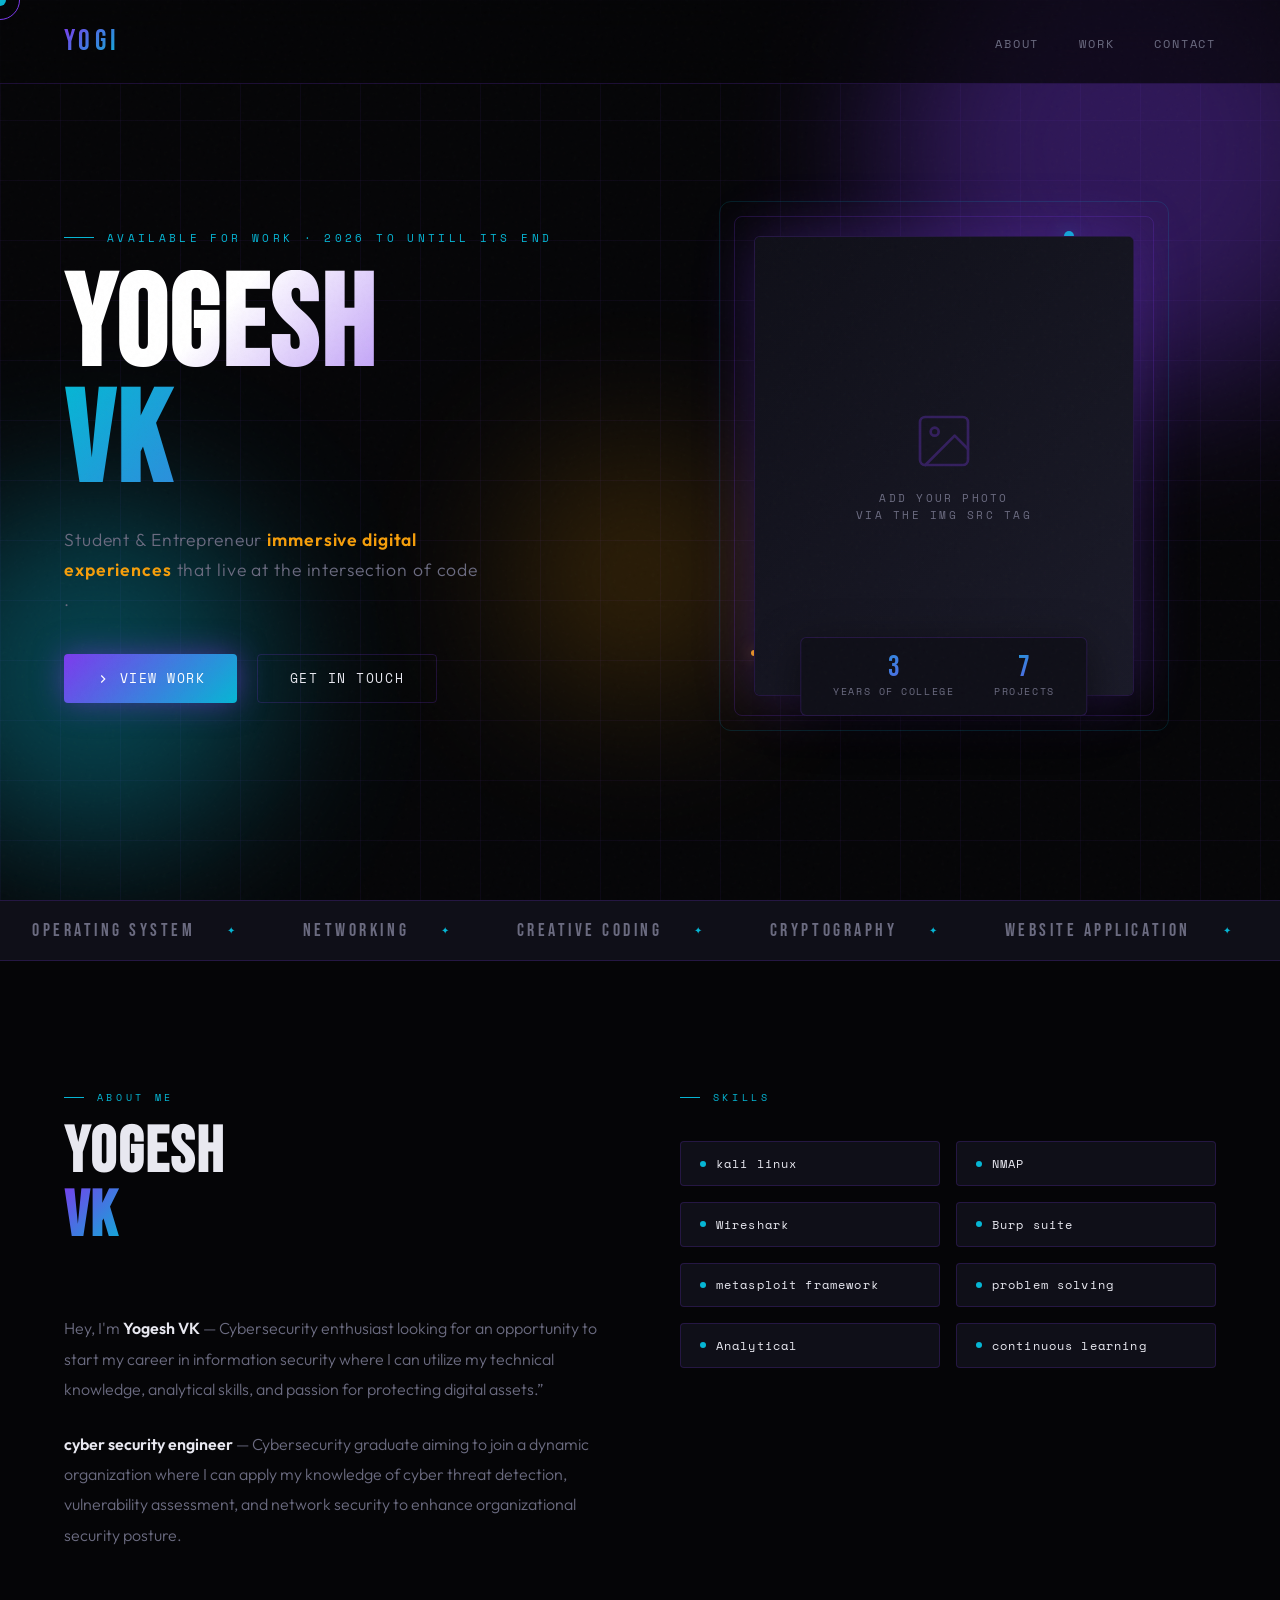
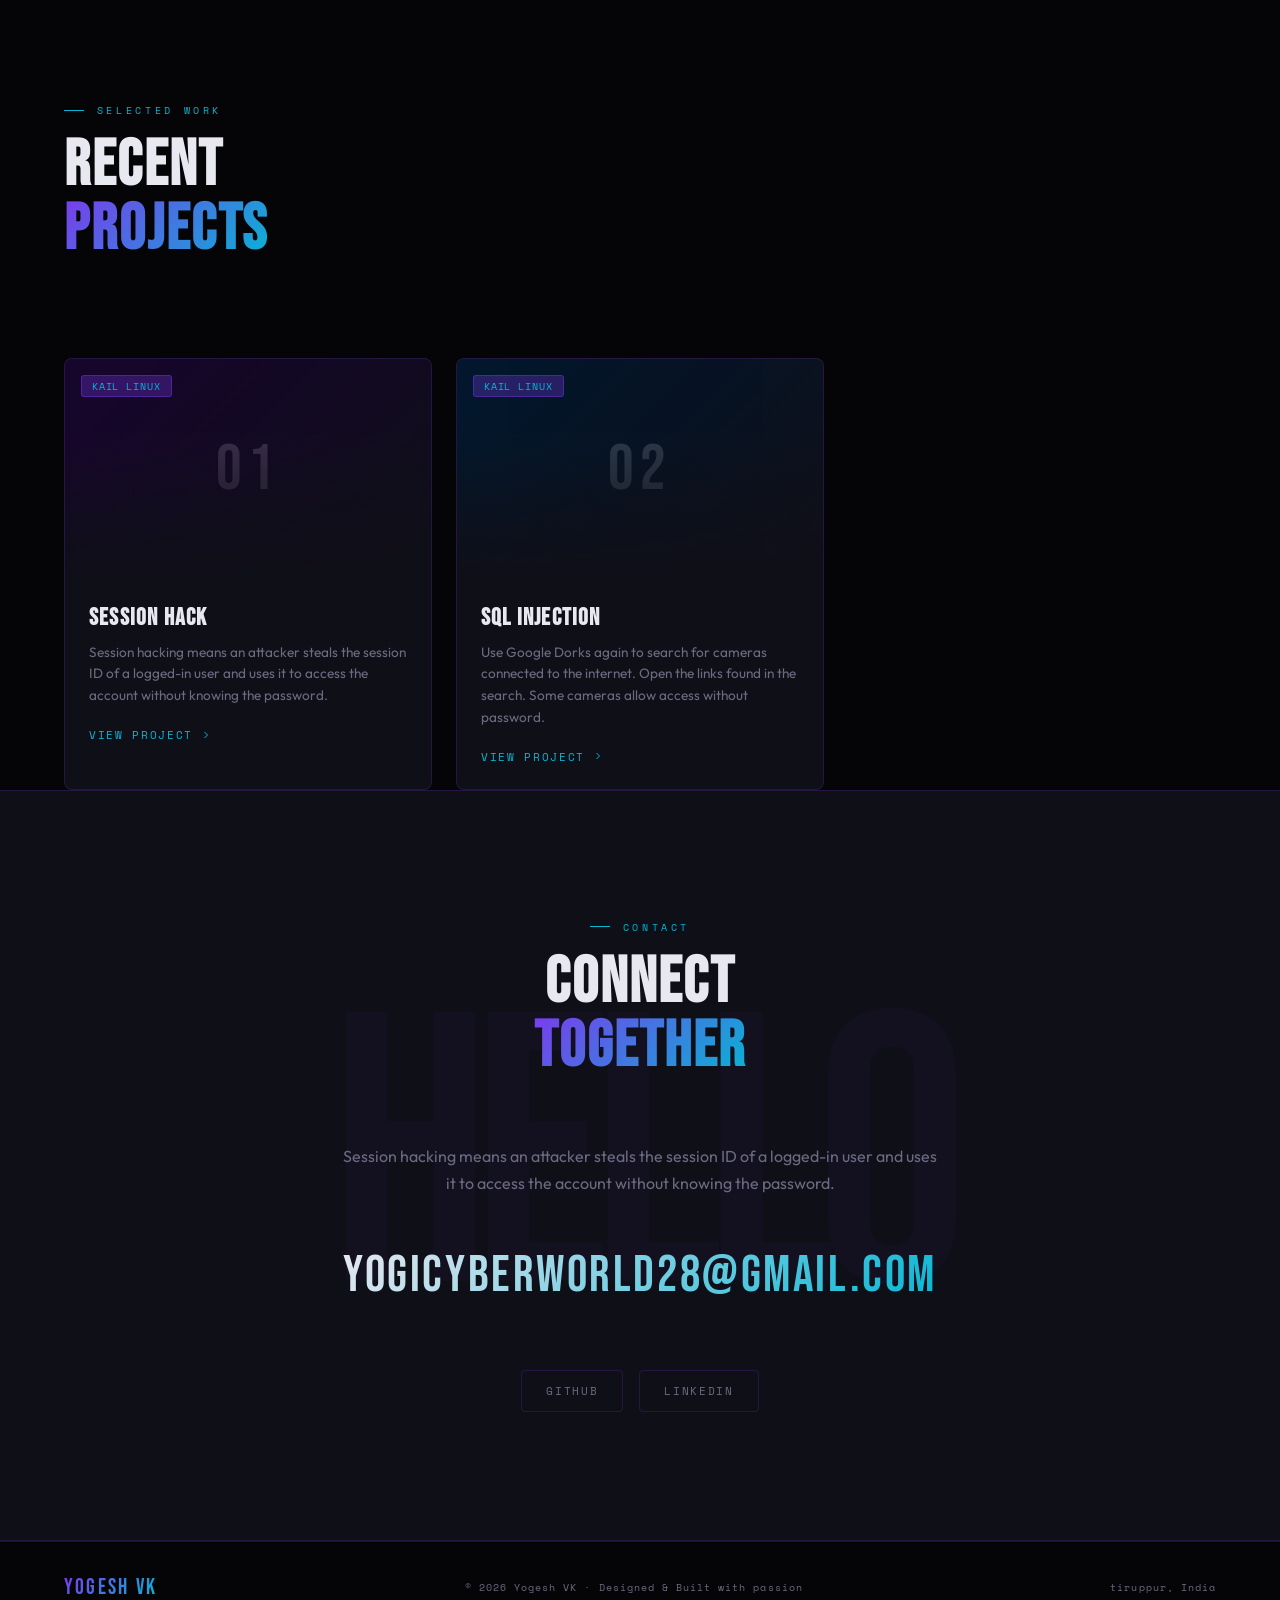
==== site.html @ 0c8a8bc3 "Add files via upload" ====
<!DOCTYPE html>
<html lang="en">
<head>
<meta charset="UTF-8">
<meta name="viewport" content="width=device-width, initial-scale=1.0">
<title>YOGESH VK — Portfolio</title>
<link href="https://fonts.googleapis.com/css2?family=Bebas+Neue&family=Space+Mono:ital,wght@0,400;0,700;1,400&family=Outfit:wght@300;400;600&display=swap" rel="stylesheet">
<style>
  :root {
    --bg: #050507;
    --bg2: #0a0a10;
    --surface: #0f0f18;
    --accent: #7c3aed;
    --accent2: #06b6d4;
    --accent3: #f59e0b;
    --glow: rgba(124, 58, 237, 0.5);
    --glow2: rgba(6, 182, 212, 0.4);
    --text: #e8e8f0;
    --muted: #6b6b80;
    --border: rgba(124, 58, 237, 0.2);
  }

  *, *::before, *::after { margin: 0; padding: 0; box-sizing: border-box; }

  html { scroll-behavior: smooth; }

  body {
    background: var(--bg);
    color: var(--text);
    font-family: 'Outfit', sans-serif;
    overflow-x: hidden;
    cursor: none;
  }

  /* CUSTOM CURSOR */
  .cursor {
    position: fixed;
    width: 12px; height: 12px;
    background: var(--accent2);
    border-radius: 50%;
    pointer-events: none;
    z-index: 9999;
    transform: translate(-50%, -50%);
    transition: transform 0.1s, width 0.2s, height 0.2s, background 0.2s;
    mix-blend-mode: exclusion;
  }
  .cursor-ring {
    position: fixed;
    width: 40px; height: 40px;
    border: 1px solid var(--accent);
    border-radius: 50%;
    pointer-events: none;
    z-index: 9998;
    transform: translate(-50%, -50%);
    transition: transform 0.15s ease-out, width 0.3s, height 0.3s, border-color 0.3s;
  }

  /* NOISE OVERLAY */
  body::before {
    content: '';
    position: fixed; inset: 0;
    background-image: url("data:image/svg+xml,%3Csvg viewBox='0 0 256 256' xmlns='http://www.w3.org/2000/svg'%3E%3Cfilter id='noise'%3E%3CfeTurbulence type='fractalNoise' baseFrequency='0.9' numOctaves='4' stitchTiles='stitch'/%3E%3C/filter%3E%3Crect width='100%25' height='100%25' filter='url(%23noise)' opacity='0.04'/%3E%3C/svg%3E");
    pointer-events: none;
    z-index: 9990;
    opacity: 0.5;
  }

  /* NAV */
  nav {
    position: fixed; top: 0; left: 0; right: 0;
    z-index: 100;
    display: flex; align-items: center; justify-content: space-between;
    padding: 1.5rem 4rem;
    background: rgba(5,5,7,0.7);
    backdrop-filter: blur(20px);
    border-bottom: 1px solid var(--border);
  }
  .nav-logo {
    font-family: 'Bebas Neue', sans-serif;
    font-size: 1.8rem;
    letter-spacing: 0.15em;
    background: linear-gradient(135deg, var(--accent), var(--accent2));
    -webkit-background-clip: text;
    -webkit-text-fill-color: transparent;
  }
  .nav-links { display: flex; gap: 2.5rem; list-style: none; }
  .nav-links a {
    font-family: 'Space Mono', monospace;
    font-size: 0.75rem;
    letter-spacing: 0.15em;
    text-transform: uppercase;
    color: var(--muted);
    text-decoration: none;
    transition: color 0.3s;
    position: relative;
  }
  .nav-links a::after {
    content: '';
    position: absolute; bottom: -4px; left: 0;
    width: 0; height: 1px;
    background: var(--accent2);
    transition: width 0.3s;
  }
  .nav-links a:hover { color: var(--accent2); }
  .nav-links a:hover::after { width: 100%; }

  /* HERO */
  .hero {
    min-height: 100vh;
    display: flex; flex-direction: column; justify-content: center;
    padding: 6rem 4rem 4rem;
    position: relative;
    overflow: hidden;
  }

  /* Animated grid background */
  .hero::before {
    content: '';
    position: absolute; inset: 0;
    background-image:
      linear-gradient(rgba(124,58,237,0.06) 1px, transparent 1px),
      linear-gradient(90deg, rgba(124,58,237,0.06) 1px, transparent 1px);
    background-size: 60px 60px;
    animation: gridShift 20s linear infinite;
  }
  @keyframes gridShift {
    0% { transform: translateY(0); }
    100% { transform: translateY(60px); }
  }

  /* Orbs */
  .orb {
    position: absolute;
    border-radius: 50%;
    filter: blur(80px);
    opacity: 0.35;
    animation: float 8s ease-in-out infinite;
  }
  .orb1 { width: 500px; height: 500px; background: var(--accent); top: -100px; right: -100px; animation-delay: 0s; }
  .orb2 { width: 350px; height: 350px; background: var(--accent2); bottom: 50px; left: -80px; animation-delay: -3s; }
  .orb3 { width: 250px; height: 250px; background: var(--accent3); top: 50%; left: 40%; animation-delay: -5s; opacity: 0.2; }

  @keyframes float {
    0%, 100% { transform: translateY(0) scale(1); }
    50% { transform: translateY(-30px) scale(1.05); }
  }

  .hero-inner {
    position: relative; z-index: 2;
    display: grid;
    grid-template-columns: 1fr 1fr;
    gap: 4rem;
    align-items: center;
    max-width: 1400px;
  }

  .hero-label {
    font-family: 'Space Mono', monospace;
    font-size: 0.7rem;
    letter-spacing: 0.3em;
    color: var(--accent2);
    text-transform: uppercase;
    margin-bottom: 1.5rem;
    display: flex; align-items: center; gap: 0.8rem;
  }
  .hero-label::before {
    content: '';
    display: inline-block;
    width: 30px; height: 1px;
    background: var(--accent2);
  }

  .hero-name {
    font-family: 'Bebas Neue', sans-serif;
    font-size: clamp(5rem, 10vw, 9rem);
    line-height: 0.9;
    letter-spacing: 0.02em;
    margin-bottom: 1.5rem;
  }
  .hero-name .line1 {
    display: block;
    background: linear-gradient(135deg, #fff 30%, var(--accent) 100%);
    -webkit-background-clip: text;
    -webkit-text-fill-color: transparent;
  }
  .hero-name .line2 {
    display: block;
    background: linear-gradient(135deg, var(--accent2) 0%, var(--accent) 100%);
    -webkit-background-clip: text;
    -webkit-text-fill-color: transparent;
  }

  .hero-role {
    font-size: 1.1rem;
    color: var(--muted);
    font-weight: 300;
    letter-spacing: 0.05em;
    margin-bottom: 2.5rem;
    max-width: 420px;
    line-height: 1.7;
  }
  .hero-role span { color: var(--accent3); font-weight: 600; }

  .hero-cta {
    display: flex; gap: 1.2rem; flex-wrap: wrap;
  }
  .btn-primary {
    display: inline-flex; align-items: center; gap: 0.6rem;
    padding: 0.85rem 2rem;
    background: linear-gradient(135deg, var(--accent), var(--accent2));
    color: #fff;
    font-family: 'Space Mono', monospace;
    font-size: 0.8rem;
    letter-spacing: 0.12em;
    text-transform: uppercase;
    text-decoration: none;
    border-radius: 4px;
    position: relative;
    overflow: hidden;
    transition: transform 0.2s, box-shadow 0.3s;
    box-shadow: 0 0 30px var(--glow);
  }
  .btn-primary:hover {
    transform: translateY(-3px);
    box-shadow: 0 10px 40px var(--glow);
  }
  .btn-outline {
    display: inline-flex; align-items: center; gap: 0.6rem;
    padding: 0.85rem 2rem;
    border: 1px solid var(--border);
    color: var(--text);
    font-family: 'Space Mono', monospace;
    font-size: 0.8rem;
    letter-spacing: 0.12em;
    text-transform: uppercase;
    text-decoration: none;
    border-radius: 4px;
    transition: border-color 0.3s, color 0.3s, box-shadow 0.3s;
    background: transparent;
  }
  .btn-outline:hover {
    border-color: var(--accent2);
    color: var(--accent2);
    box-shadow: 0 0 20px var(--glow2);
  }

  /* PROFILE IMAGE AREA */
  .hero-visual {
    position: relative;
    display: flex;
    justify-content: center;
    align-items: center;
  }

  .image-frame {
    position: relative;
    width: 380px; height: 460px;
  }

  /* Decorative corner rings */
  .image-frame::before {
    content: '';
    position: absolute;
    inset: -20px;
    border: 1px solid var(--border);
    border-radius: 8px;
    animation: rotateBorder 10s linear infinite;
  }
  .image-frame::after {
    content: '';
    position: absolute;
    inset: -35px;
    border: 1px solid rgba(6,182,212,0.15);
    border-radius: 12px;
  }
  @keyframes rotateBorder {
    0% { clip-path: inset(0 95% 0 0); }
    25% { clip-path: inset(0 0 95% 0); }
    50% { clip-path: inset(0 0 0 95%); }
    75% { clip-path: inset(95% 0 0 0); }
    100% { clip-path: inset(0 95% 0 0); }
  }

  .profile-img-wrapper {
    width: 100%; height: 100%;
    border-radius: 6px;
    overflow: hidden;
    border: 1px solid var(--border);
    background: var(--surface);
    position: relative;
    box-shadow: 0 0 60px rgba(124,58,237,0.3), inset 0 0 60px rgba(0,0,0,0.5);
  }

  .profile-img-wrapper img {
    width: 100%; height: 100%;
    object-fit: cover;
    display: block;
    filter: grayscale(20%) contrast(1.05);
    transition: filter 0.4s;
  }
  .profile-img-wrapper:hover img { filter: grayscale(0%) contrast(1.1); }

  /* Placeholder when no image */
  .img-placeholder {
    width: 100%; height: 100%;
    display: flex; flex-direction: column;
    align-items: center; justify-content: center;
    gap: 1rem;
    background: linear-gradient(135deg, var(--surface), #1a1a28);
  }
  .img-placeholder svg { opacity: 0.3; }
  .img-placeholder p {
    font-family: 'Space Mono', monospace;
    font-size: 0.7rem;
    letter-spacing: 0.2em;
    color: var(--muted);
    text-transform: uppercase;
    text-align: center;
  }

  /* Glow dot accents */
  .dot-accent {
    position: absolute;
    border-radius: 50%;
    background: var(--accent2);
    box-shadow: 0 0 20px var(--glow2);
    animation: pulse 3s ease-in-out infinite;
  }
  .dot1 { width: 10px; height: 10px; top: -5px; right: 60px; }
  .dot2 { width: 6px; height: 6px; bottom: 40px; left: -3px; animation-delay: -1.5s; background: var(--accent3); box-shadow: 0 0 15px rgba(245,158,11,0.7); }
  @keyframes pulse {
    0%, 100% { opacity: 1; transform: scale(1); }
    50% { opacity: 0.4; transform: scale(0.6); }
  }

  /* Stats strip */
  .stats-strip {
    position: absolute;
    bottom: -20px; left: 50%; transform: translateX(-50%);
    background: var(--surface);
    border: 1px solid var(--border);
    border-radius: 6px;
    padding: 1rem 2rem;
    display: flex; gap: 2.5rem;
    box-shadow: 0 10px 40px rgba(0,0,0,0.5);
    white-space: nowrap;
  }
  .stat { text-align: center; }
  .stat-num {
    font-family: 'Bebas Neue', sans-serif;
    font-size: 1.8rem;
    line-height: 1;
    background: linear-gradient(135deg, var(--accent2), var(--accent));
    -webkit-background-clip: text;
    -webkit-text-fill-color: transparent;
  }
  .stat-label {
    font-size: 0.65rem;
    font-family: 'Space Mono', monospace;
    letter-spacing: 0.15em;
    color: var(--muted);
    text-transform: uppercase;
  }

  /* SECTIONS */
  section { padding: 8rem 4rem; position: relative; max-width: 1400px; margin: 0 auto; }

  .section-tag {
    font-family: 'Space Mono', monospace;
    font-size: 0.65rem;
    letter-spacing: 0.35em;
    color: var(--accent2);
    text-transform: uppercase;
    display: flex; align-items: center; gap: 0.8rem;
    margin-bottom: 1rem;
  }
  .section-tag::before {
    content: '';
    width: 20px; height: 1px;
    background: var(--accent2);
  }
  .section-title {
    font-family: 'Bebas Neue', sans-serif;
    font-size: clamp(3rem, 5vw, 5rem);
    line-height: 1;
    letter-spacing: 0.03em;
    margin-bottom: 4rem;
  }
  .section-title em {
    font-style: normal;
    background: linear-gradient(135deg, var(--accent), var(--accent2));
    -webkit-background-clip: text;
    -webkit-text-fill-color: transparent;
  }

  /* ABOUT */
  .about-grid {
    display: grid;
    grid-template-columns: 1fr 1fr;
    gap: 5rem;
    align-items: start;
  }
  .about-text p {
    color: var(--muted);
    line-height: 1.9;
    font-size: 1rem;
    margin-bottom: 1.5rem;
    font-weight: 300;
  }
  .about-text p strong { color: var(--text); font-weight: 600; }

  .skills-grid {
    display: grid;
    grid-template-columns: 1fr 1fr;
    gap: 1rem;
  }
  .skill-chip {
    padding: 0.8rem 1.2rem;
    border: 1px solid var(--border);
    border-radius: 4px;
    background: var(--surface);
    font-family: 'Space Mono', monospace;
    font-size: 0.72rem;
    letter-spacing: 0.1em;
    color: var(--text);
    display: flex; align-items: center; gap: 0.6rem;
    transition: border-color 0.3s, box-shadow 0.3s, transform 0.2s;
  }
  .skill-chip:hover {
    border-color: var(--accent);
    box-shadow: 0 0 20px var(--glow);
    transform: translateX(4px);
  }
  .skill-chip span {
    width: 6px; height: 6px;
    border-radius: 50%;
    background: var(--accent2);
    flex-shrink: 0;
  }

  /* WORK / PROJECTS */
  .projects-wrapper { width: 100%; max-width: 1400px; padding: 0 4rem; }
  .projects-grid {
    display: grid;
    grid-template-columns: repeat(3, 1fr);
    gap: 1.5rem;
  }
  .project-card {
    background: var(--surface);
    border: 1px solid var(--border);
    border-radius: 8px;
    overflow: hidden;
    position: relative;
    transition: transform 0.3s, box-shadow 0.3s, border-color 0.3s;
    group: true;
  }
  .project-card:hover {
    transform: translateY(-8px);
    box-shadow: 0 20px 60px rgba(124,58,237,0.25);
    border-color: var(--accent);
  }
  .project-thumb {
    height: 220px;
    position: relative;
    overflow: hidden;
  }
  .project-thumb-bg {
    position: absolute; inset: 0;
    background: linear-gradient(135deg, var(--bg2), var(--surface));
    display: flex; align-items: center; justify-content: center;
    font-family: 'Bebas Neue', sans-serif;
    font-size: 4rem;
    letter-spacing: 0.1em;
    opacity: 0.15;
    transition: opacity 0.3s;
  }
  .project-card:hover .project-thumb-bg { opacity: 0.25; }
  .project-thumb-overlay {
    position: absolute; inset: 0;
    background: linear-gradient(transparent 40%, var(--surface));
  }
  .project-tag-list {
    position: absolute;
    top: 1rem; left: 1rem;
    display: flex; gap: 0.4rem;
  }
  .ptag {
    padding: 0.2rem 0.6rem;
    background: rgba(124,58,237,0.3);
    border: 1px solid rgba(124,58,237,0.4);
    border-radius: 3px;
    font-size: 0.6rem;
    font-family: 'Space Mono', monospace;
    letter-spacing: 0.1em;
    color: var(--accent2);
    text-transform: uppercase;
  }
  .project-body {
    padding: 1.5rem;
  }
  .project-body h3 {
    font-family: 'Bebas Neue', sans-serif;
    font-size: 1.5rem;
    letter-spacing: 0.05em;
    margin-bottom: 0.6rem;
  }
  .project-body p {
    font-size: 0.85rem;
    color: var(--muted);
    line-height: 1.6;
    margin-bottom: 1.2rem;
  }
  .project-link {
    font-family: 'Space Mono', monospace;
    font-size: 0.7rem;
    letter-spacing: 0.15em;
    color: var(--accent2);
    text-decoration: none;
    text-transform: uppercase;
    display: flex; align-items: center; gap: 0.4rem;
    transition: gap 0.2s;
  }
  .project-link:hover { gap: 0.8rem; }

  /* Color variants for project cards */
  .project-card:nth-child(1) .project-thumb { background: linear-gradient(135deg, #1a0533, #0f0f18); }
  .project-card:nth-child(2) .project-thumb { background: linear-gradient(135deg, #001a33, #0f0f18); }
  .project-card:nth-child(3) .project-thumb { background: linear-gradient(135deg, #1a1200, #0f0f18); }

  /* CONTACT */
  .contact-section {
    background: var(--surface);
    border-top: 1px solid var(--border);
    border-bottom: 1px solid var(--border);
    margin: 0;
    padding: 8rem 4rem;
    max-width: 100%;
    text-align: center;
    position: relative;
    overflow: hidden;
  }
  .contact-section::before {
    content: 'HELLO';
    position: absolute;
    font-family: 'Bebas Neue', sans-serif;
    font-size: 30vw;
    color: rgba(124,58,237,0.03);
    top: 50%; left: 50%;
    transform: translate(-50%, -50%);
    pointer-events: none;
    white-space: nowrap;
    letter-spacing: -0.05em;
  }
  .contact-inner { position: relative; z-index: 2; max-width: 600px; margin: 0 auto; }
  .contact-email {
    display: inline-block;
    font-family: 'Bebas Neue', sans-serif;
    font-size: clamp(2rem, 4vw, 3.5rem);
    letter-spacing: 0.05em;
    background: linear-gradient(135deg, var(--text), var(--accent2));
    -webkit-background-clip: text;
    -webkit-text-fill-color: transparent;
    text-decoration: none;
    margin: 2rem 0;
    transition: opacity 0.3s;
  }
  .contact-email:hover { opacity: 0.7; }

  .social-row {
    display: flex; gap: 1rem; justify-content: center; margin-top: 2rem;
  }
  .social-btn {
    padding: 0.7rem 1.5rem;
    border: 1px solid var(--border);
    border-radius: 4px;
    font-family: 'Space Mono', monospace;
    font-size: 0.7rem;
    letter-spacing: 0.15em;
    color: var(--muted);
    text-decoration: none;
    text-transform: uppercase;
    transition: all 0.3s;
    background: transparent;
  }
  .social-btn:hover {
    border-color: var(--accent2);
    color: var(--accent2);
    box-shadow: 0 0 20px var(--glow2);
  }

  /* FOOTER */
  footer {
    padding: 2rem 4rem;
    border-top: 1px solid var(--border);
    display: flex; align-items: center; justify-content: space-between;
    max-width: 100%;
  }
  footer p {
    font-family: 'Space Mono', monospace;
    font-size: 0.65rem;
    letter-spacing: 0.1em;
    color: var(--muted);
  }
  .footer-logo {
    font-family: 'Bebas Neue', sans-serif;
    font-size: 1.4rem;
    letter-spacing: 0.1em;
    background: linear-gradient(135deg, var(--accent), var(--accent2));
    -webkit-background-clip: text;
    -webkit-text-fill-color: transparent;
  }

  /* ANIMATIONS */
  .fade-up {
    opacity: 0;
    transform: translateY(40px);
    transition: opacity 0.7s ease, transform 0.7s ease;
  }
  .fade-up.visible {
    opacity: 1;
    transform: translateY(0);
  }

  /* Horizontal scroll ticker */
  .ticker-wrap {
    overflow: hidden;
    border-top: 1px solid var(--border);
    border-bottom: 1px solid var(--border);
    padding: 1.2rem 0;
    background: var(--surface);
  }
  .ticker-track {
    display: flex; gap: 0;
    animation: tick 20s linear infinite;
    white-space: nowrap;
  }
  .ticker-item {
    display: inline-flex; align-items: center; gap: 2rem;
    padding: 0 2rem;
    font-family: 'Bebas Neue', sans-serif;
    font-size: 1.1rem;
    letter-spacing: 0.2em;
    color: var(--muted);
  }
  .ticker-item span { color: var(--accent2); font-size: 0.6rem; }
  @keyframes tick {
    0% { transform: translateX(0); }
    100% { transform: translateX(-50%); }
  }

  @media (max-width: 900px) {
    nav { padding: 1.2rem 1.5rem; }
    .nav-links { display: none; }
    .hero { padding: 5rem 1.5rem 3rem; }
    .hero-inner { grid-template-columns: 1fr; gap: 3rem; }
    .hero-visual { order: -1; }
    .image-frame { width: 280px; height: 340px; }
    section { padding: 5rem 1.5rem; }
    .about-grid { grid-template-columns: 1fr; gap: 3rem; }
    .projects-wrapper { padding: 0 1.5rem; }
    .projects-grid { grid-template-columns: 1fr; }
    .contact-section { padding: 5rem 1.5rem; }
    footer { flex-direction: column; gap: 1rem; text-align: center; }
    .stats-strip { display: none; }
  }
</style>
</head>
<body>

<!-- Cursor -->
<div class="cursor" id="cursor"></div>
<div class="cursor-ring" id="cursorRing"></div>

<!-- NAV -->
<nav>
  <div class="nav-logo">YOGI</div>
  <ul class="nav-links">
    <li><a href="#about">About</a></li>
    <li><a href="#work">Work</a></li>
    <li><a href="#contact">Contact</a></li>
  </ul>
</nav>

<!-- HERO -->
<div class="hero">
  <div class="orb orb1"></div>
  <div class="orb orb2"></div>
  <div class="orb orb3"></div>

  <div class="hero-inner">
    <div class="hero-content">
      <div class="hero-label">Available for work · 2026 TO Untill its end</div>
      <h1 class="hero-name">
        <span class="line1">YOGESH</span>
        <span class="line2">VK</span>
      </h1>
      <p class="hero-role">
        Student &amp; Entrepreneur <span>immersive digital experiences</span> that live at the intersection of code .
      </p>
      <div class="hero-cta">
        <a href="#work" class="btn-primary">
          <svg width="14" height="14" viewBox="0 0 24 24" fill="none" stroke="currentColor" stroke-width="2"><polyline points="9 18 15 12 9 6"/></svg>
          View Work
        </a>
        <a href="#contact" class="btn-outline">
          Get In Touch
        </a>
      </div>
    </div>

    <div class="hero-visual">
      <div class="image-frame">
        <div class="dot-accent dot1"></div>
        <div class="dot-accent dot2"></div>
        <div class="profile-img-wrapper">
          <!-- ▼ REPLACE src WITH YOUR IMAGE PATH OR URL ▼ -->
          
           <img
            src="C:\Users\Arkas\OneDrive\Pictures\yogi.JPG" 
            alt="Yogesh VK"
            id="profileImg"
            onerror="this.style.display='none'; document.getElementById().style.display='flex';"
          />
          <!-- Placeholder shown when no image is set -->
          <div class="img-placeholder" id="imgPlaceholder">
            <svg width="64" height="64" viewBox="0 0 24 24" fill="none" stroke="#7c3aed" stroke-width="1" stroke-linecap="round" stroke-linejoin="round">
              <rect x="3" y="3" width="18" height="18" rx="2"/>
              <circle cx="8.5" cy="8.5" r="1.5"/>
              <polyline points="21 15 16 10 5 21"/>
            </svg>
            <p>Add your photo<br/>via the img src tag</p>
          </div>
        </div>
        <div class="stats-strip">
          <div class="stat">
            <div class="stat-num">3</div>
            <div class="stat-label">Years of college</div>
          </div>
          <div class="stat">
            <div class="stat-num">7</div>
            <div class="stat-label">Projects</div>
          </div>
          
          </div>
        </div>
      </div>
    </div>
  </div>
</div>

<!-- TICKER -->
<div class="ticker-wrap">
  <div class="ticker-track">
    <div class="ticker-item">operating system <span>✦</span></div>
    <div class="ticker-item">networking <span>✦</span></div>
    <div class="ticker-item">Creative Coding <span>✦</span></div>
    <div class="ticker-item">cryptography <span>✦</span></div>
    <div class="ticker-item">website application <span>✦</span></div>
    <div class="ticker-item">malaware analysis <span>✦</span></div>
    <div class="ticker-item">operating system <span>✦</span></div>
    <div class="ticker-item">networking <span>✦</span></div>
    <div class="ticker-item">Creative Coding <span>✦</span></div>
    <div class="ticker-item">cryptography <span>✦</span></div>
    <div class="ticker-item">website application <span>✦</span></div>
    <div class="ticker-item">malaware analysis <span>✦</span></div>
    <div class="ticker-item">digital forensics<span>✦</span></div>
  </div>
</div>

<!-- ABOUT -->
<section id="about">
  <div class="about-grid">
    <div class="about-text fade-up">
      <div class="section-tag">About Me</div>
      <h2 class="section-title">YOGESH <br><em>VK</em></h2>
      <p>
        Hey, I'm <strong>Yogesh VK</strong> — Cybersecurity enthusiast looking for an opportunity to start my career in information security where I can utilize my technical knowledge, analytical skills, and passion for protecting digital assets.”
      </p>
      <p>
         <strong> cyber security engineer</strong> — Cybersecurity graduate aiming to join a dynamic organization where I can apply my knowledge of cyber threat detection, vulnerability assessment, and network security to enhance organizational security posture.
      </p>
      <p>
        
      </p>
    </div>
    <div class="fade-up" style="transition-delay:0.2s">
      <div class="section-tag"> Skills</div>
      <br>
      <div class="skills-grid">
        <div class="skill-chip"><span></span>kali linux</div>
        <div class="skill-chip"><span></span>NMAP</div>
        <div class="skill-chip"><span></span>Wireshark</div>
        <div class="skill-chip"><span></span>Burp suite</div>
        <div class="skill-chip"><span></span>metasploit framework</div>
        <div class="skill-chip"><span></span>problem solving</div>
        <div class="skill-chip"><span></span>Analytical</div>
        <div class="skill-chip"><span></span>continuous learning</div>
        
      </div>
    </div>
  </div>
</section>

<!-- WORK -->
<div class="projects-wrapper" id="work">
  <div style="max-width:1400px; margin:0 auto; padding: 0 0 2rem;">
    <div class="section-tag">Selected Work</div>
    <h2 class="section-title">Recent<br><em>Projects</em></h2>
  </div>
  <div class="projects-grid">

    <div class="project-card fade-up">
      <div class="project-thumb">
        <div class="project-thumb-bg">01</div>
        <div class="project-thumb-overlay"></div>
        <div class="project-tag-list">
          <span class="ptag">kail linux</span>
          
        </div>
      </div>
      <div class="project-body">
        <h3>Session hack</h3>
        <p>Session hacking means an attacker steals the session ID of a logged-in user and uses it to access the account without knowing the password.</p>
        <a href="file:///C:/Users/Arkas/Downloads/Mini%20Project%202.pdf" class="project-link">
          View Project
          <svg width="12" height="12" viewBox="0 0 24 24" fill="none" stroke="currentColor" stroke-width="2"><polyline points="9 18 15 12 9 6"/></svg>
        </a>
      </div>
    </div>

    <div class="project-card fade-up" style="transition-delay:0.15s">
      <div class="project-thumb">
        <div class="project-thumb-bg">02</div>
        <div class="project-thumb-overlay"></div>
        <div class="project-tag-list">
          <span class="ptag">kail linux</span>
          
        </div>
      </div>
      <div class="project-body">
        <h3> SQL injection</h3>
        <p>Use Google Dorks again to search for cameras connected to the internet.

Open the links found in the search.

Some cameras allow access without password.</p>
        <a href="file:///C:/Users/Arkas/Downloads/Mini%20Project%201.pdf" class="project-link">
          View Project
          <svg width="12" height="12" viewBox="0 0 24 24" fill="none" stroke="currentColor" stroke-width="2"><polyline points="9 18 15 12 9 6"/></svg>
        </a>
      </div>
    </div>
      </div>
    </div>

  </div>
</div>

<!-- CONTACT -->
<div class="contact-section" id="contact">
  <div class="contact-inner fade-up">
    <div class="section-tag" style="justify-content:center">Contact</div>
    <h2 class="section-title">connect<br><em>Together</em></h2>
    <p style="color:var(--muted); font-size:1rem; line-height:1.7; margin-bottom:1rem;">
     Session hacking means an attacker steals the session ID of a logged-in user and uses it to access the account without knowing the password.
    </p>
    <a href="mailto:yogicyberworld28@gmail.com" class="contact-email">yogicyberworld28@gmail.com</a>
    <div class="social-row">
      <a href="https://github.com/kingyogi07" class="social-btn"> GitHub</a>
      <a href="https://www.linkedin.com/in/yogesh-vk-423bbb319" class="social-btn">LinkedIn</a>
     
    </div>
  </div>
</div>

<!-- FOOTER -->
<footer>
  <div class="footer-logo">YOGESH VK</div>
  <p>© 2026 Yogesh VK · Designed &amp; Built with passion</p>
  <p style="font-family:'Space Mono',monospace;font-size:0.65rem;letter-spacing:0.1em;color:var(--muted)">tiruppur, India</p>
</footer>

<script>
  // Custom cursor
  const cursor = document.getElementById('cursor');
  const ring = document.getElementById('cursorRing');
  let cx = 0, cy = 0, rx = 0, ry = 0;
  document.addEventListener('mousemove', e => { cx = e.clientX; cy = e.clientY; });
  function animateCursor() {
    cursor.style.left = cx + 'px'; cursor.style.top = cy + 'px';
    rx += (cx - rx) * 0.12; ry += (cy - ry) * 0.12;
    ring.style.left = rx + 'px'; ring.style.top = ry + 'px';
    requestAnimationFrame(animateCursor);
  }
  animateCursor();
  document.querySelectorAll('a, button').forEach(el => {
    el.addEventListener('mouseenter', () => {
      cursor.style.width = '20px'; cursor.style.height = '20px';
      ring.style.width = '60px'; ring.style.height = '60px';
      ring.style.borderColor = 'var(--accent2)';
    });
    el.addEventListener('mouseleave', () => {
      cursor.style.width = '12px'; cursor.style.height = '12px';
      ring.style.width = '40px'; ring.style.height = '40px';
      ring.style.borderColor = 'var(--accent)';
    });
  });

  // Intersection observer for fade-up
  const observer = new IntersectionObserver(entries => {
    entries.forEach(e => { if (e.isIntersecting) e.target.classList.add('visible'); });
  }, { threshold: 0.15 });
  document.querySelectorAll('.fade-up').forEach(el => observer.observe(el));

  // Profile image fallback logic
  const img = document.getElementById('profileImg');
  const placeholder = document.getElementById('imgPlaceholder');
  if (!img.src || img.src === window.location.href) {
    img.style.display = 'none';
    placeholder.style.display = 'flex';
  }
</script>
</body>
</html>
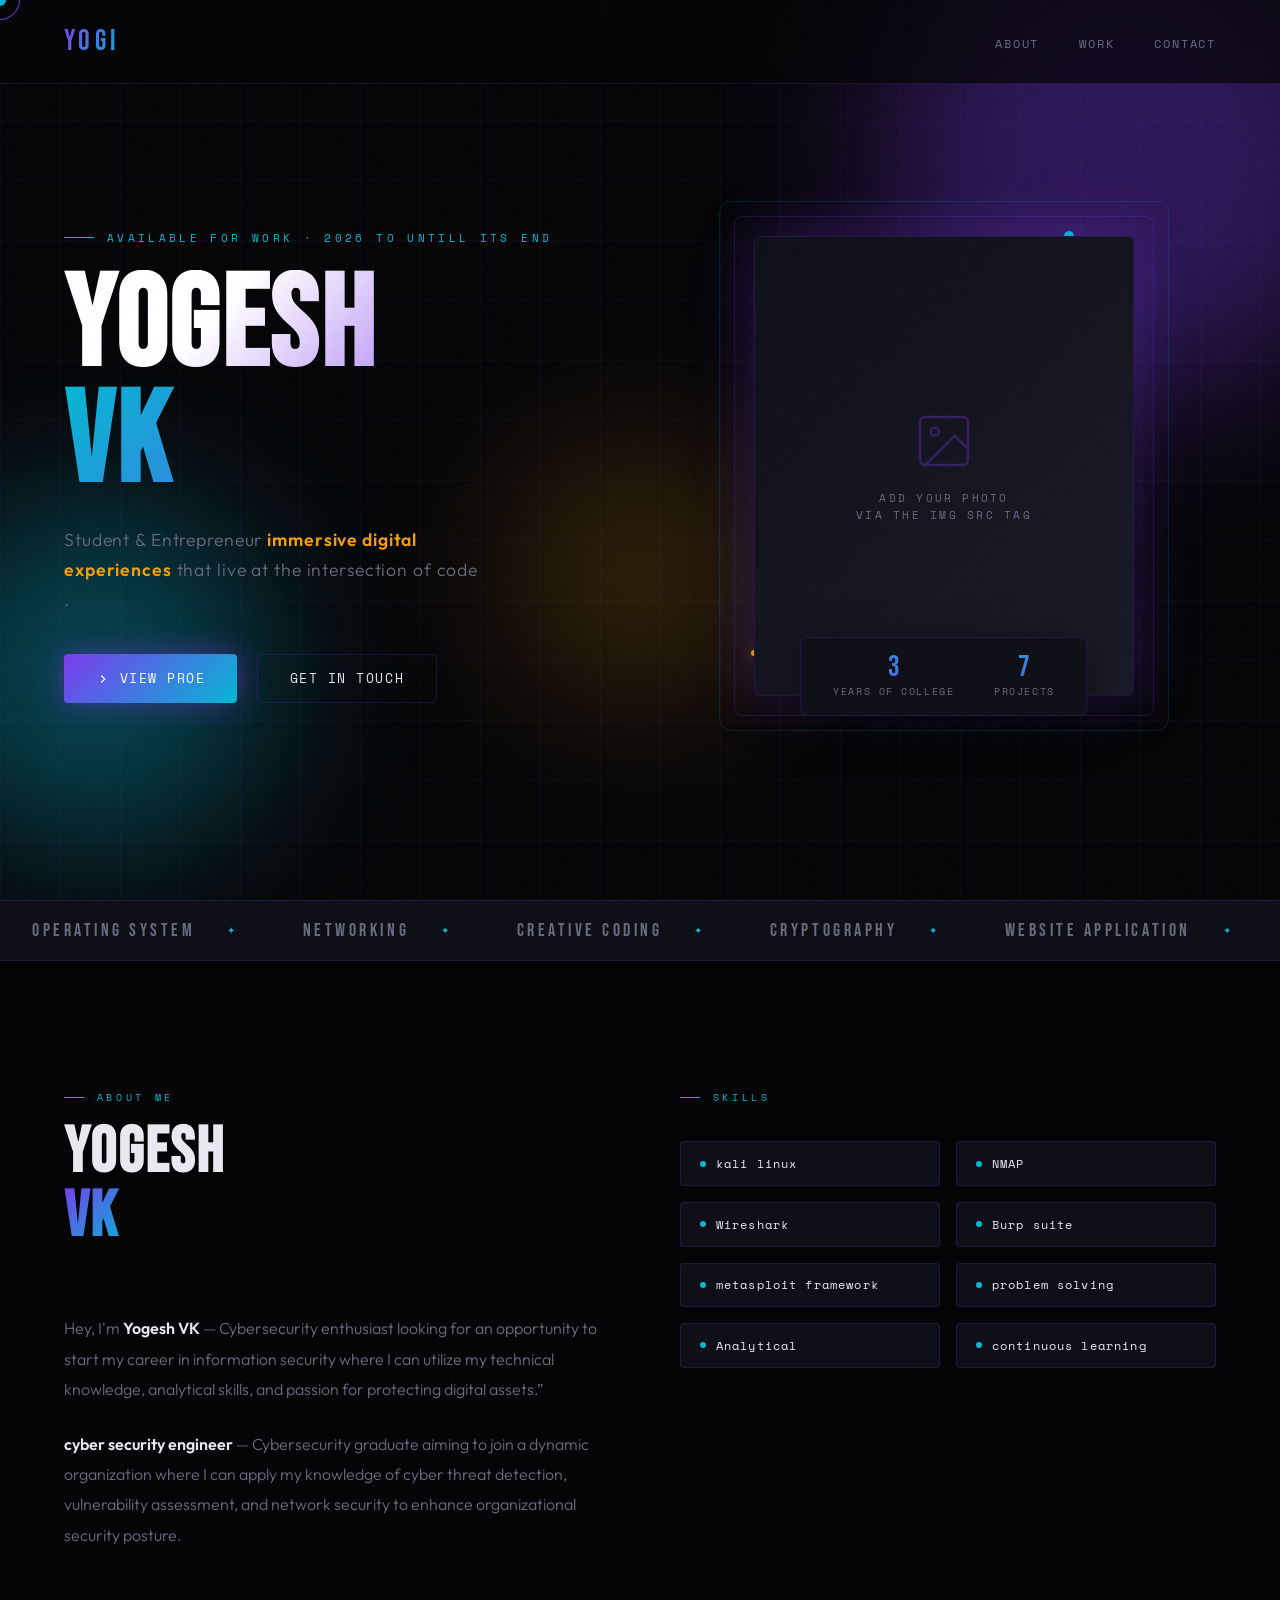
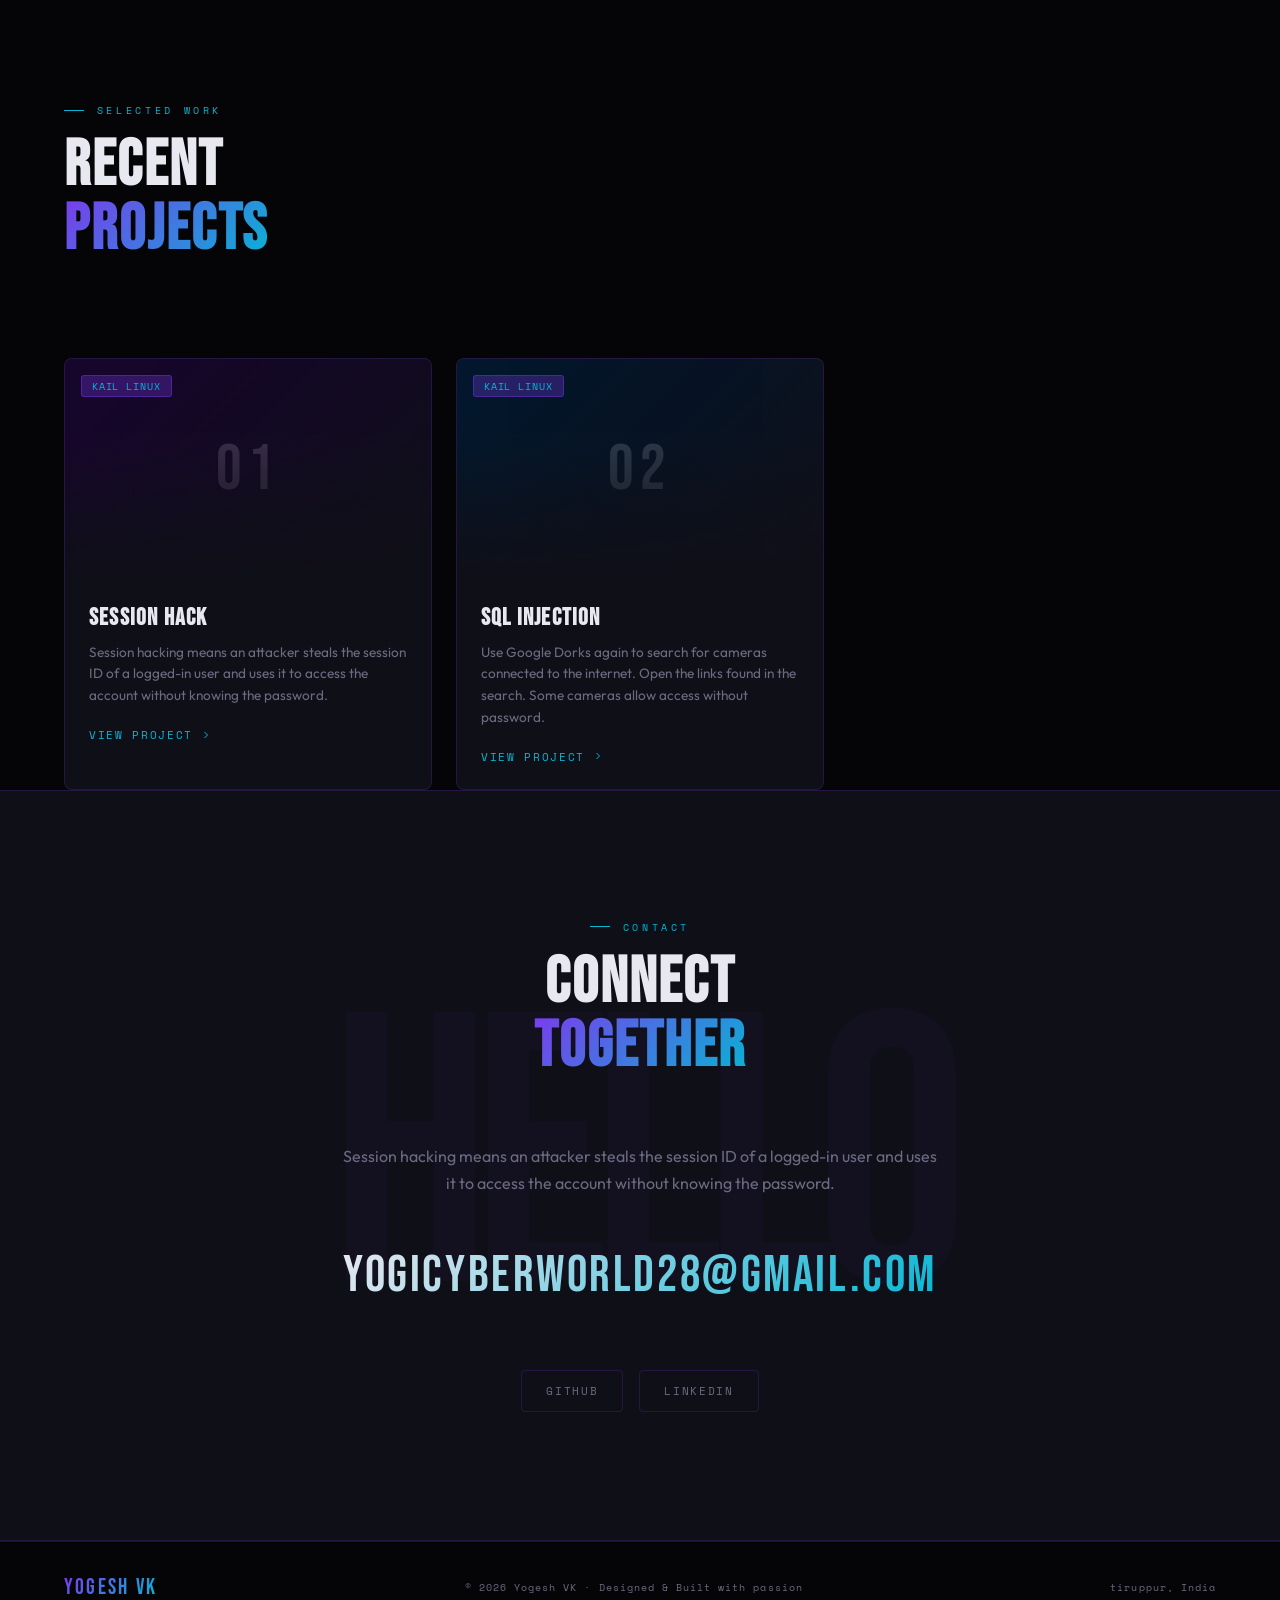
==== commit 71f1ddb0: "Add files via upload" ====
--- a/site.html
+++ b/site.html
@@ -14,7 +14,7 @@
     --accent2: #06b6d4;
     --accent3: #f59e0b;
     --glow: rgba(124, 58, 237, 0.5);
-    --glow2: rgba(6, 182, 212, 0.4);
+    --glow2: rgba(7, 139, 162, 0.4);
     --text: #e8e8f0;
     --muted: #6b6b80;
     --border: rgba(124, 58, 237, 0.2);
@@ -700,7 +700,7 @@
       <div class="hero-cta">
         <a href="#work" class="btn-primary">
           <svg width="14" height="14" viewBox="0 0 24 24" fill="none" stroke="currentColor" stroke-width="2"><polyline points="9 18 15 12 9 6"/></svg>
-          View Work
+          View proe
         </a>
         <a href="#contact" class="btn-outline">
           Get In Touch
@@ -716,7 +716,7 @@
           <!-- ▼ REPLACE src WITH YOUR IMAGE PATH OR URL ▼ -->
           
            <img
-            src="C:\Users\Arkas\OneDrive\Pictures\yogi.JPG" 
+            src="C:\users\arkas\OneDrive\Desktop\yogesh vk site\yogi.JPG" 
             alt="Yogesh VK"
             id="profileImg"
             onerror="this.style.display='none'; document.getElementById().style.display='flex';"
